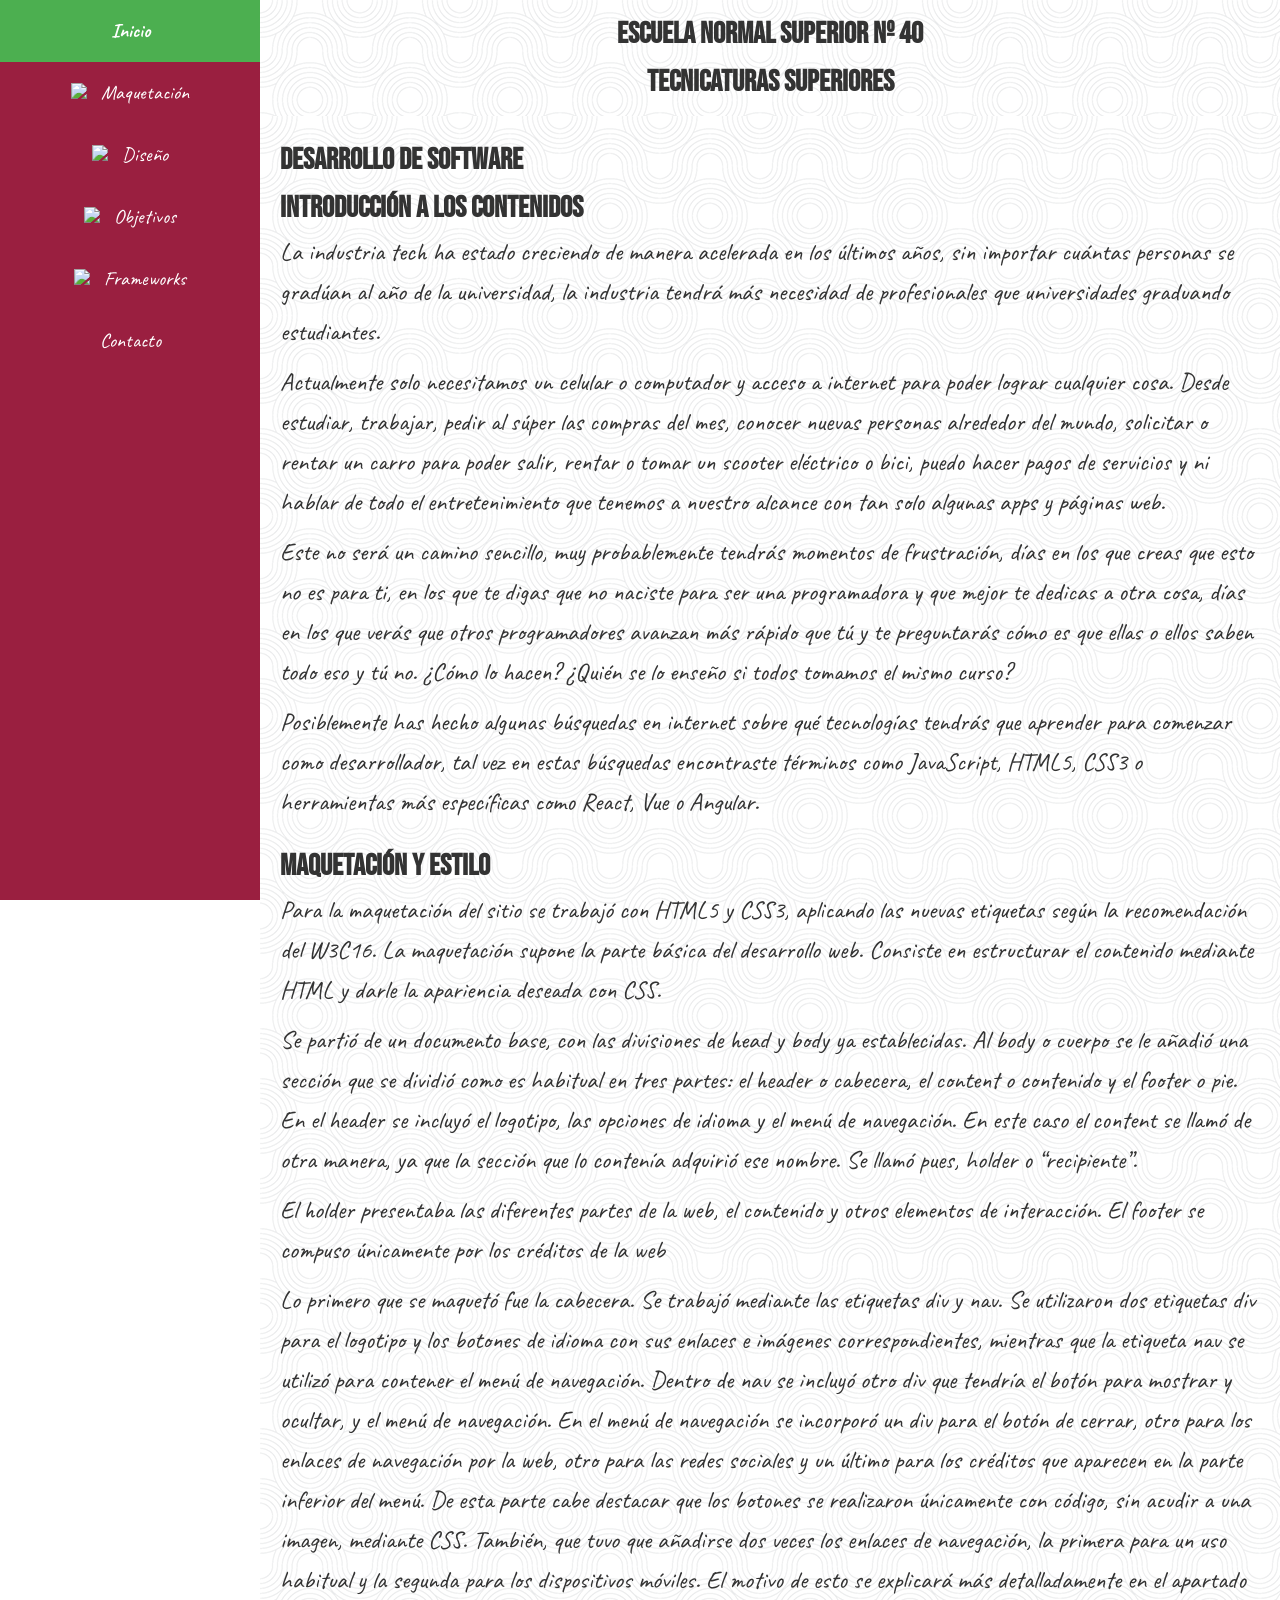
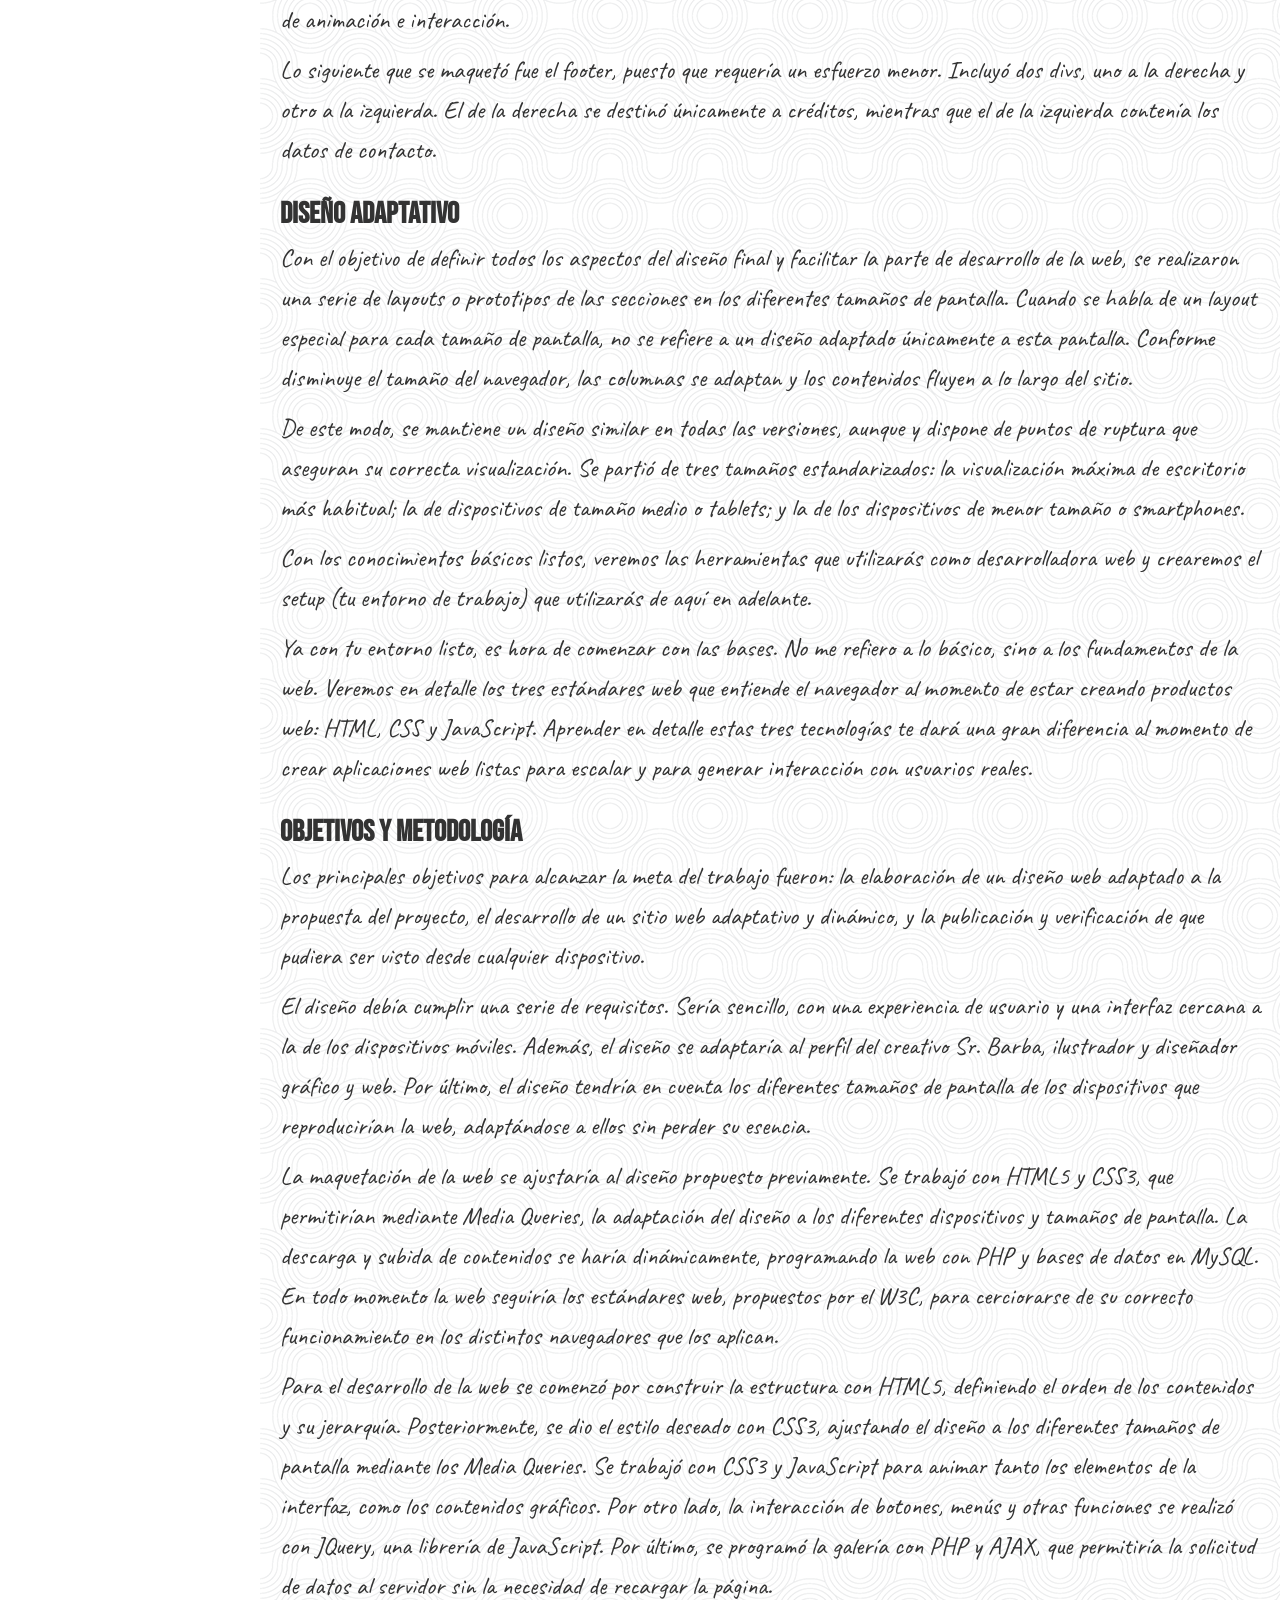
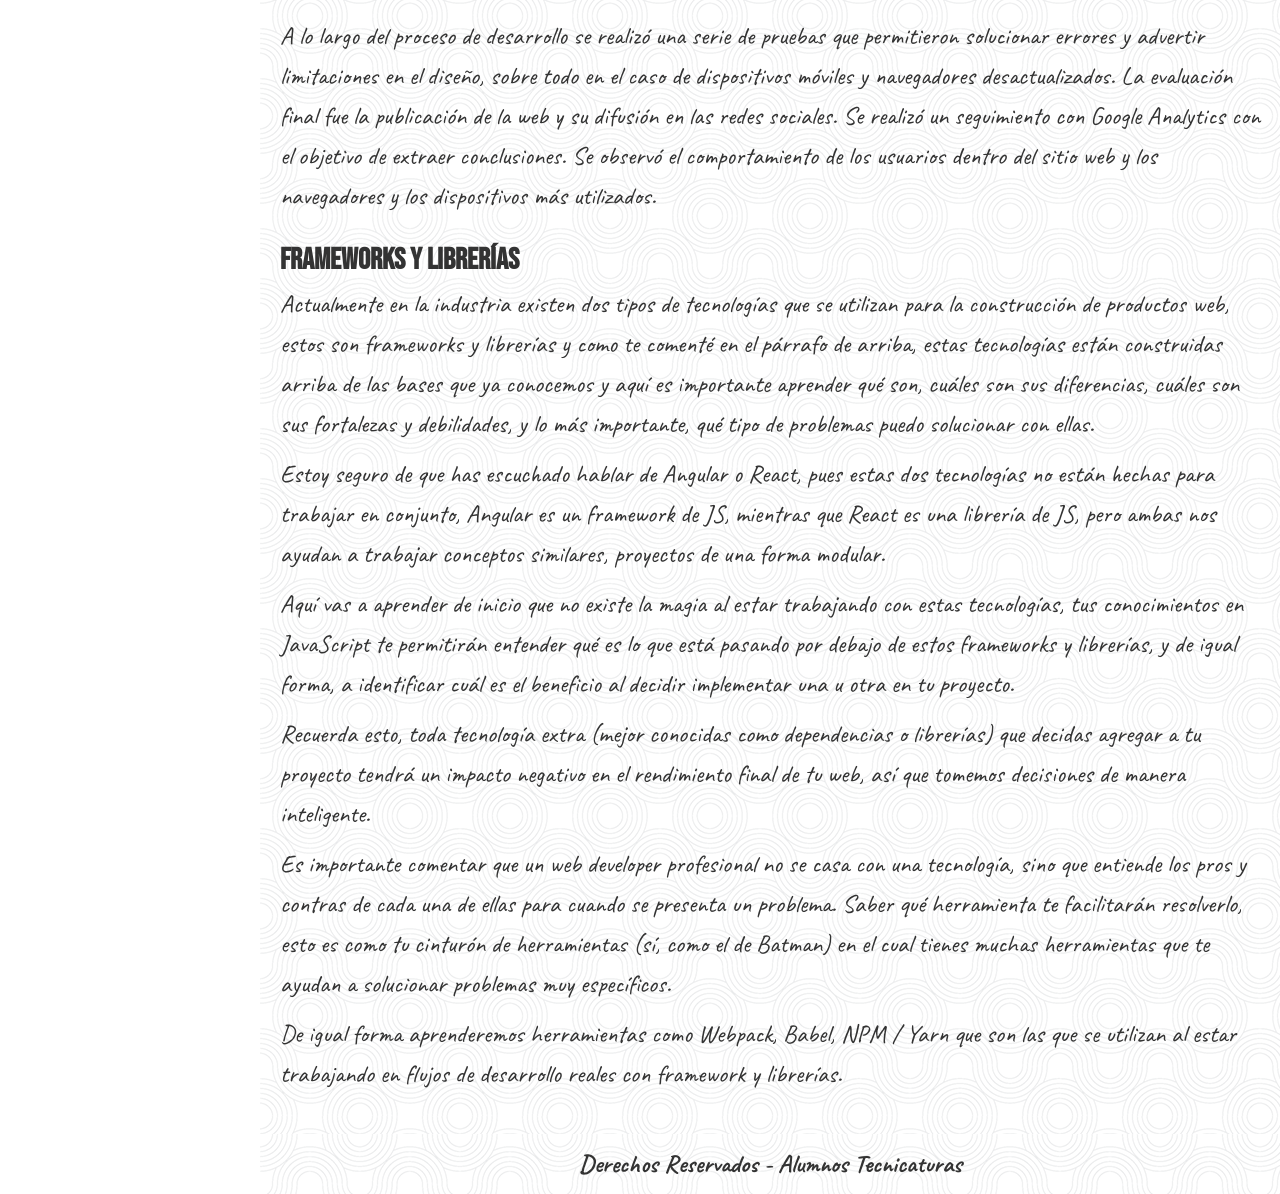
==== index.html @ 6d9e36b6 "Inicio" ====
<!DOCTYPE html>
<html lang="es">
<head>
	<meta charset="UTF-8">
  <meta name="viewport" content="width=device-width, initial-scale=1.0">
  
	<title>Clase 10 - Ejercicio con un menú vertical</title>

  <link rel="shortcut icon" href="./assets/Icons/web-development.png">

	<!-- definimos el archivo externos de css que vamos utilizar para maquetar la página -->
	<link rel="stylesheet" href="css/styles.css">

  <!--Letras-->
  <link rel="preconnect" href="https://fonts.googleapis.com">
  <link rel="preconnect" href="https://fonts.gstatic.com" crossorigin>
  <link href="https://fonts.googleapis.com/css2?family=Anton&family=Bebas+Neue&family=Oswald:wght@200..700&display=swap" rel="stylesheet">
  <link rel="preconnect" href="https://fonts.googleapis.com">
  <link rel="preconnect" href="https://fonts.gstatic.com" crossorigin>
  <link href="https://fonts.googleapis.com/css2?family=Anton&family=Bebas+Neue&family=Caveat:wght@400..700&family=Oswald:wght@200..700&display=swap" rel="stylesheet">
        
  <!--CDN de Font Awesome para los íconos-->
  <link rel="stylesheet" href="https://cdnjs.cloudflare.com/ajax/libs/font-awesome/7.0.1/css/all.min.css" integrity="sha512-2SwdPD6INVrV/lHTZbO2nodKhrnDdJK9/kg2XD1r9uGqPo1cUbujc+IYdlYdEErWNu69gVcYgdxlmVmzTWnetw==" crossorigin="anonymous" referrerpolicy="no-referrer" />
</head>
<body>
  <header>
    <h1>Escuela Normal Superior Nº 40</h1>

    <h2>Tecnicaturas Superiores</h2>
  </header>

  <nav>
    <ul>
      <li><a href="#"> <i class="fa-solid fa-house-user fa-beat"></i> Inicio</a></li>
      <li><a href="#Maquetacion"> <img src="./assets/Icons/desktop_windows.png" alt="Maquetación"> Maquetación</a></li>
      <li><a href="#Diseño"> <img src="./assets/Icons/World.png" alt="Diseño"> Diseño</a></li>
      <li><a href="#Objetivos"> <img src="./assets/Icons/check_box.png" alt="Objetivos"> Objetivos</a></li>
      <li><a href="#Frameworks"> <img src="./assets/Icons/framework.png" alt="Frameworks"> Frameworks</a></li>
      <li><a href="contacto.html"> <i class="fa-solid fa-envelope fa-beat"></i> Contacto</a></li>
    </ul>
  </nav>

  <main>
    <section >
    
    
      <h2>Desarrollo de Software</h2>
      <h3>Introducción a los contenidos </h3>
    
      <p>La industria tech ha estado creciendo de manera acelerada en los últimos años, sin importar cuántas personas se gradúan al año de la universidad, la industria tendrá más necesidad de profesionales que universidades graduando estudiantes.</p>
    
      <p>Actualmente solo necesitamos un celular o computador y acceso a internet para poder lograr cualquier cosa. Desde estudiar, trabajar, pedir al súper las compras del mes, conocer nuevas personas alrededor del mundo, solicitar o rentar un carro para poder salir, rentar o tomar un scooter eléctrico o bici, puedo hacer pagos de servicios y ni hablar de todo el entretenimiento que tenemos a nuestro alcance con tan solo algunas apps y páginas web.</p>
    
      <p>Este no será un camino sencillo, muy probablemente tendrás momentos de frustración, días en los que creas que esto no es para ti, en los que te digas que no naciste para ser una programadora y que mejor te dedicas a otra cosa, días en los que verás que otros programadores avanzan más rápido que tú y te preguntarás cómo es que ellas o ellos saben todo eso y tú no. ¿Cómo lo hacen? ¿Quién se lo enseño si todos tomamos el mismo curso?</p>
    
      <p>Posiblemente has hecho algunas búsquedas en internet sobre qué tecnologías tendrás que aprender para comenzar como desarrollador, tal vez en estas búsquedas encontraste términos como JavaScript, HTML5, CSS3 o herramientas más específicas como React, Vue o Angular.</p>
    
    </section>

    <section>
      <h2 id="Maquetacion">Maquetación y Estilo</h2>
    
            <p>Para la maquetación del sitio se trabajó con HTML5 y CSS3, aplicando las nuevas etiquetas según la recomendación del W3C16. La maquetación supone la parte básica del desarrollo web. Consiste en estructurar el contenido mediante HTML y darle la apariencia deseada con CSS.</p>
    
            <p>Se partió de un documento base, con las divisiones de head y body ya establecidas. Al body o cuerpo se le añadió una sección que se dividió como es habitual en tres partes: el header o cabecera, el content o contenido y el footer o pie. En el header se incluyó el logotipo, las opciones de idioma y el menú de navegación. En este caso el content se llamó de otra manera, ya que la sección que lo contenía adquirió ese nombre. Se llamó pues, holder o “recipiente”.</p>
    
            <p>El holder presentaba las diferentes partes de la web, el contenido y otros elementos de interacción. El footer se compuso únicamente por los créditos de la web</p>
    
            <p>Lo primero que se maquetó fue la cabecera. Se trabajó mediante las etiquetas div y nav. Se utilizaron dos etiquetas div para el logotipo y los botones de idioma con sus enlaces e imágenes correspondientes, mientras que la etiqueta nav se utilizó para contener el menú de navegación. Dentro de nav se incluyó otro div que tendría el botón para mostrar y ocultar, y el menú de navegación. En el menú de navegación se incorporó un div para el botón de cerrar, otro para los enlaces de navegación por la web, otro para las redes sociales y un último para los créditos que aparecen en la parte inferior del menú. De esta parte cabe destacar que los botones se realizaron únicamente con código, sin acudir a una imagen, mediante CSS. También, que tuvo que añadirse dos veces los enlaces de navegación, la primera para un uso habitual y la segunda para los dispositivos móviles. El motivo de esto se explicará más detalladamente en el apartado de animación e interacción.</p>
    
            <p>Lo siguiente que se maquetó fue el footer, puesto que requería un esfuerzo menor. Incluyó dos divs, uno a la derecha y otro a la izquierda. El de la derecha se destinó únicamente a créditos, mientras que el de la izquierda contenía los datos de contacto.</p>

    </section>

    
    <section>

      <h2 id="Diseño">Diseño Adaptativo</h2>

          <p>Con el objetivo de definir todos los aspectos del diseño final y facilitar la parte de desarrollo de la web, se realizaron una serie de layouts o prototipos de las secciones en los diferentes tamaños de pantalla. Cuando se habla de un layout especial para cada tamaño de pantalla, no se refiere a un diseño adaptado únicamente a esta pantalla. Conforme disminuye el tamaño del navegador, las columnas se adaptan y los contenidos fluyen a lo largo del sitio.</p>

          <p>De este modo, se mantiene un diseño similar en todas las versiones, aunque y dispone de puntos de ruptura que aseguran su correcta visualización. Se partió de tres tamaños estandarizados: la visualización máxima de escritorio más habitual; la de dispositivos de tamaño medio o tablets; y la de los dispositivos de menor tamaño o smartphones.</p>

          <p>Con los conocimientos básicos listos, veremos las herramientas que utilizarás como desarrolladora web y crearemos el setup (tu entorno de trabajo) que utilizarás de aquí en adelante.</p>

          <p>Ya con tu entorno listo, es hora de comenzar con las bases. No me refiero a lo básico, sino a los fundamentos de la web. Veremos en detalle los tres estándares web que entiende el navegador al momento de estar creando productos web: HTML, CSS y JavaScript. Aprender en detalle estas tres tecnologías te dará una gran diferencia al momento de crear aplicaciones web listas para escalar y para generar interacción con usuarios reales.</p>

    </section>

    <section>


      <h2 id="Objetivos">Objetivos y Metodología</h2>
    
        <p>Los principales objetivos para alcanzar la meta del trabajo fueron: la elaboración
        de un diseño web adaptado a la propuesta del proyecto, el desarrollo
        de un sitio web adaptativo y dinámico, y la publicación y verificación de
        que pudiera ser visto desde cualquier dispositivo.</p>
    
        <p>El diseño debía cumplir una serie de requisitos. Sería sencillo, con una
        experiencia de usuario y una interfaz cercana a la de los dispositivos móviles.
        Además, el diseño se adaptaría al perfil del creativo Sr. Barba, ilustrador y diseñador
        gráfico y web. Por último, el diseño tendría en cuenta los diferentes
        tamaños de pantalla de los dispositivos que reproducirían la web, adaptándose
        a ellos sin perder su esencia.</p>  
    
        <p>La maquetación de la web se ajustaría al diseño propuesto previamente.
          Se trabajó con HTML5 y CSS3, que permitirían mediante Media Queries, la
          adaptación del diseño a los diferentes dispositivos y tamaños de pantalla. La
          descarga y subida de contenidos se haría dinámicamente, programando la
          web con PHP y bases de datos en MySQL. En todo momento la web seguiría
          los estándares web, propuestos por el W3C, para cerciorarse de su correcto
          funcionamiento en los distintos navegadores que los aplican.</p>
    
          <p>Para el desarrollo de la web se comenzó por construir la estructura con
            HTML5, definiendo el orden de los contenidos y su jerarquía. Posteriormente, se dio el estilo deseado con CSS3, 
            ajustando el diseño a los diferentes
            tamaños de pantalla mediante los Media Queries. Se trabajó con CSS3 y JavaScript
            para animar tanto los elementos de la interfaz, como los contenidos
            gráficos. Por otro lado, la interacción de botones, menús y otras funciones
            se realizó con JQuery, una librería de JavaScript. Por último, se programó la
            galería con PHP y AJAX, que permitiría la solicitud de datos al servidor sin la
            necesidad de recargar la página.</p>
    
            <p>A lo largo del proceso de desarrollo se realizó una serie de pruebas que
              permitieron solucionar errores y advertir limitaciones en el diseño, sobre
              todo en el caso de dispositivos móviles y navegadores desactualizados. La
              evaluación final fue la publicación de la web y su difusión en las redes sociales.
              Se realizó un seguimiento con Google Analytics con el objetivo de extraer
              conclusiones. Se observó el comportamiento de los usuarios dentro del sitio
              web y los navegadores y los dispositivos más utilizados.</p>

    </section>

    <section>


      <h2 id="Frameworks">Frameworks y librerías</h2>
    
      <p>Actualmente en la industria existen dos tipos de tecnologías que se utilizan para la construcción de productos web, estos son frameworks y librerías y como te comenté en el párrafo de arriba, estas tecnologías están construidas arriba de las bases que ya conocemos y aquí es importante aprender qué son, cuáles son sus diferencias, cuáles son sus fortalezas y debilidades, y lo más importante, qué tipo de problemas puedo solucionar con ellas.</p>
    
      <p>Estoy seguro de que has escuchado hablar de Angular o React, pues estas dos tecnologías no están hechas para trabajar en conjunto, Angular es un framework de JS, mientras que React es una librería de JS, pero ambas nos ayudan a trabajar conceptos similares, proyectos de una forma modular.</p>
    
      <p>Aquí vas a aprender de inicio que no existe la magia al estar trabajando con estas tecnologías, tus conocimientos en JavaScript te permitirán entender qué es lo que está pasando por debajo de estos frameworks y librerías, y de igual forma, a identificar cuál es el beneficio al decidir implementar una u otra en tu proyecto.</p>
    
      <p>Recuerda esto, toda tecnología extra (mejor conocidas como dependencias o librerías) que decidas agregar a tu proyecto tendrá un impacto negativo en el rendimiento final de tu web, así que tomemos decisiones de manera inteligente.</p>
    
      <p>Es importante comentar que un web developer profesional no se casa con una tecnología, sino que entiende los pros y contras de cada una de ellas para cuando se presenta un problema. Saber qué herramienta te facilitarán resolverlo, esto es como tu cinturón de herramientas (sí, como el de Batman) en el cual tienes muchas herramientas que te ayudan a solucionar problemas muy específicos.</p>
    
      <p>De igual forma aprenderemos herramientas como Webpack, Babel, NPM / Yarn que son las que se utilizan al estar trabajando en flujos de desarrollo reales con framework y librerías.</p>

    </section>
  </main>

  <footer>
    <h4>Derechos Reservados - Alumnos Tecnicaturas</h4>
  </footer>

</body>
</html>
---- css/styles.css ----
*{
    margin: 0;
    padding: 0;
    box-sizing: border-box;
}

body{
    font-family: 'caveat', cursive;
    color: #333;
    line-height: 1.6;
    min-height: 100vh;
    padding-left: 260px
}

/*Fondo para la parte principal*/

header, main, footer {
    background-image: url('../assets/Fondo/round.png');
}

/*Letra para los h1,h2,h3*/
h1, h2, h3 {
    font-size: 30px;
    font-family: bebas neue, sans-serif;
}

header{
    padding: 10px;
    text-align: center;
}

/* Estilos para el menú de navegación */

nav{
    background-color: #9a1f40;
    overflow-y: auto;
    height: 100vh;
    width: 260px;
    position: fixed;
    top: 0;
    left: 0;
    z-index: 100;

    background-color: color-mix (in oklab, #9a1f40 50%, #4CAF50 50%);
    
    
}

nav ul{
    list-style-type: none;
    padding: 0;
}

nav ul li {
    color: white;
    text-align: center;
    text-decoration: none;
    padding: 15px;
    Transition: all 1s ease;
}

nav ul li:first-child{
    background-color: #4CAF50;
    font-weight: bold;
}

nav li:hover{
    background-color: #4CAF50;
    width: 260px;
}

nav a {
    color: white;
    text-decoration: none;
    display: flex;
    align-items: center;
    justify-content: center;
    font-size: 20px;
}

nav a img {
    width: 20px;
    height: 20px;
    margin-right: 10px;
}

/*Fin de los estilos para la barra de navegación*/

main{
    padding: 20px;
}

section{
    margin-bottom: 20px;
}

p{
    margin-bottom: 10px;
    font-size: 25px;
}

footer{
    text-align: center;
    padding: 10px;
    width: 100%;
    bottom: 0;
    font-size: 25px;
}

/* Estilos para la página de contacto */

.Contacto_h2 {
    font-size: 30px;
    font-family: 'Bebas Neue', sans-serif;
    color: #9a1f40;
    margin-bottom: 20px;
    font-weight: bold;
    text-align: center;
}

form {
    font-size: 1.5rem;
    color: gray;
    background-color: lightgray;
    margin: 0 100px;
    padding: 10px;
}

input, textarea {
    width: 100%;
    padding: 10px;
    margin: 10px 0;
    border: 1px solid #ccc;
    border-radius: 4px;
}
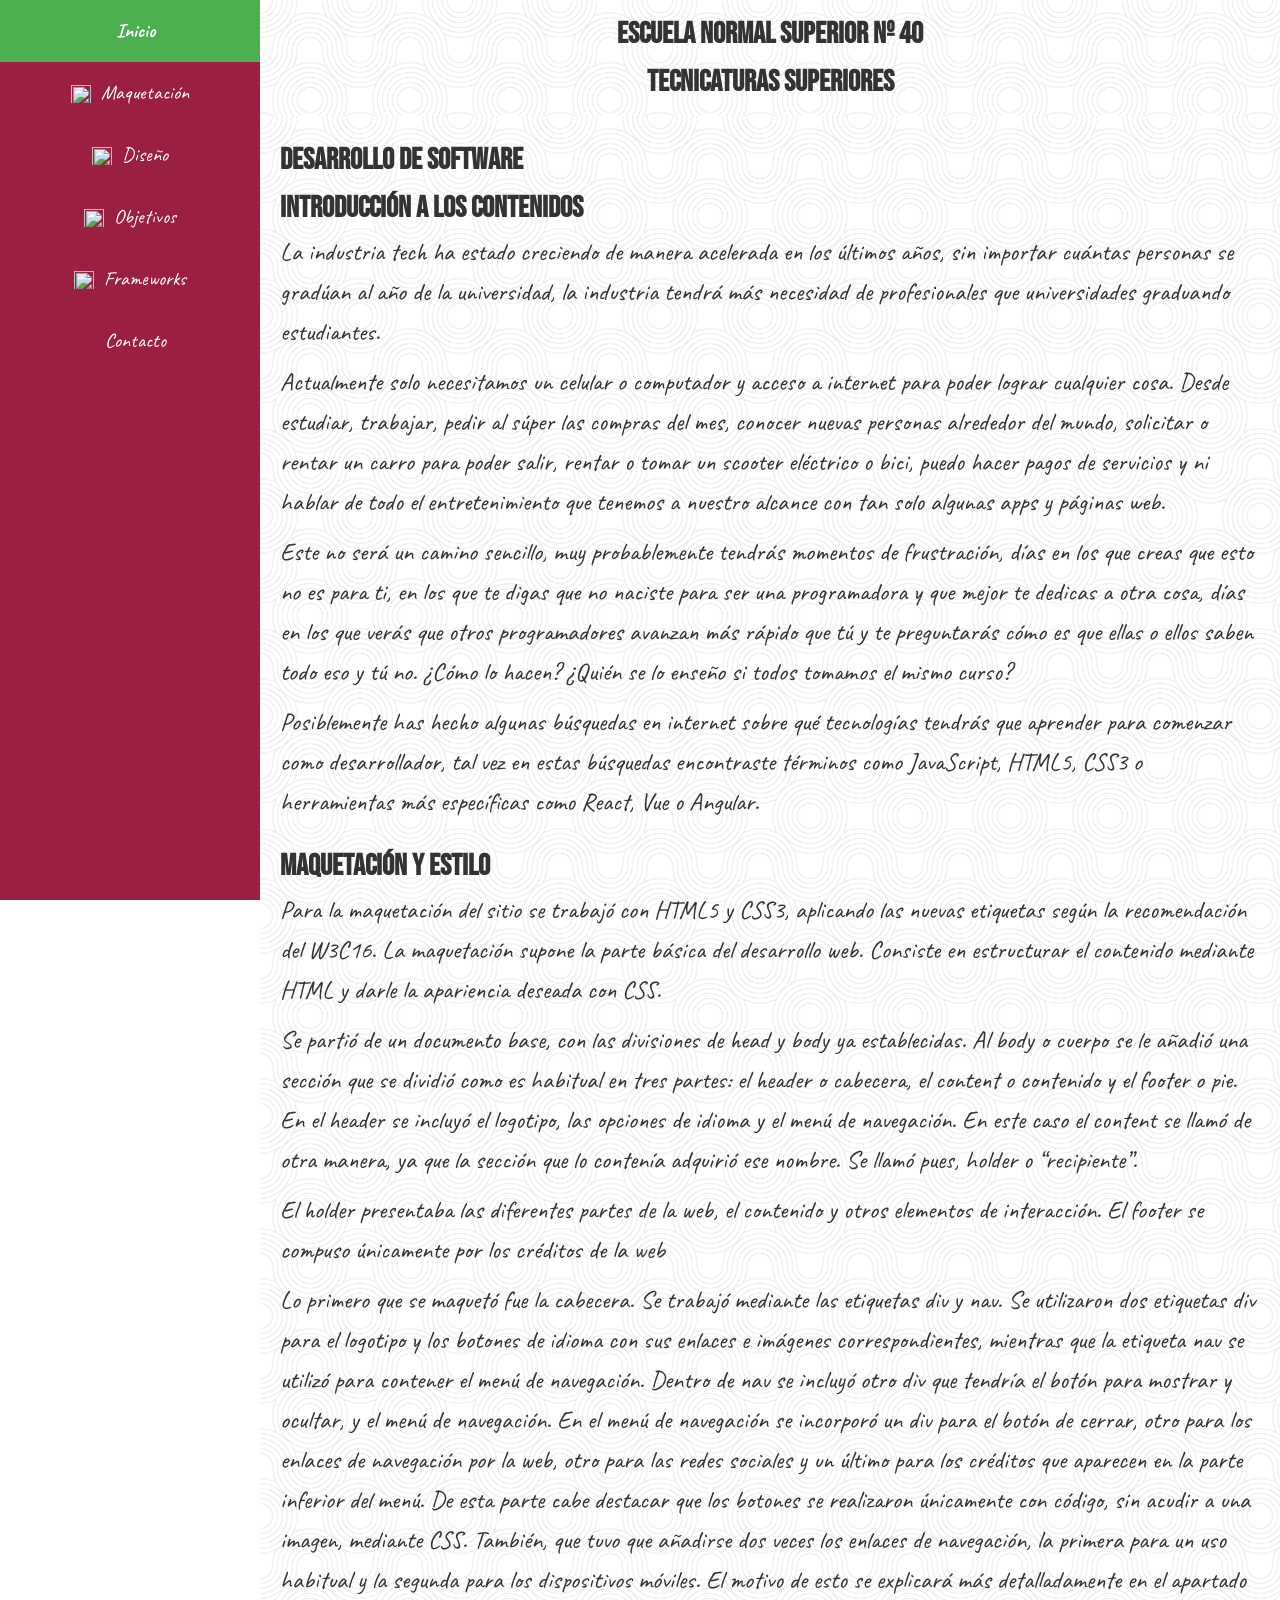
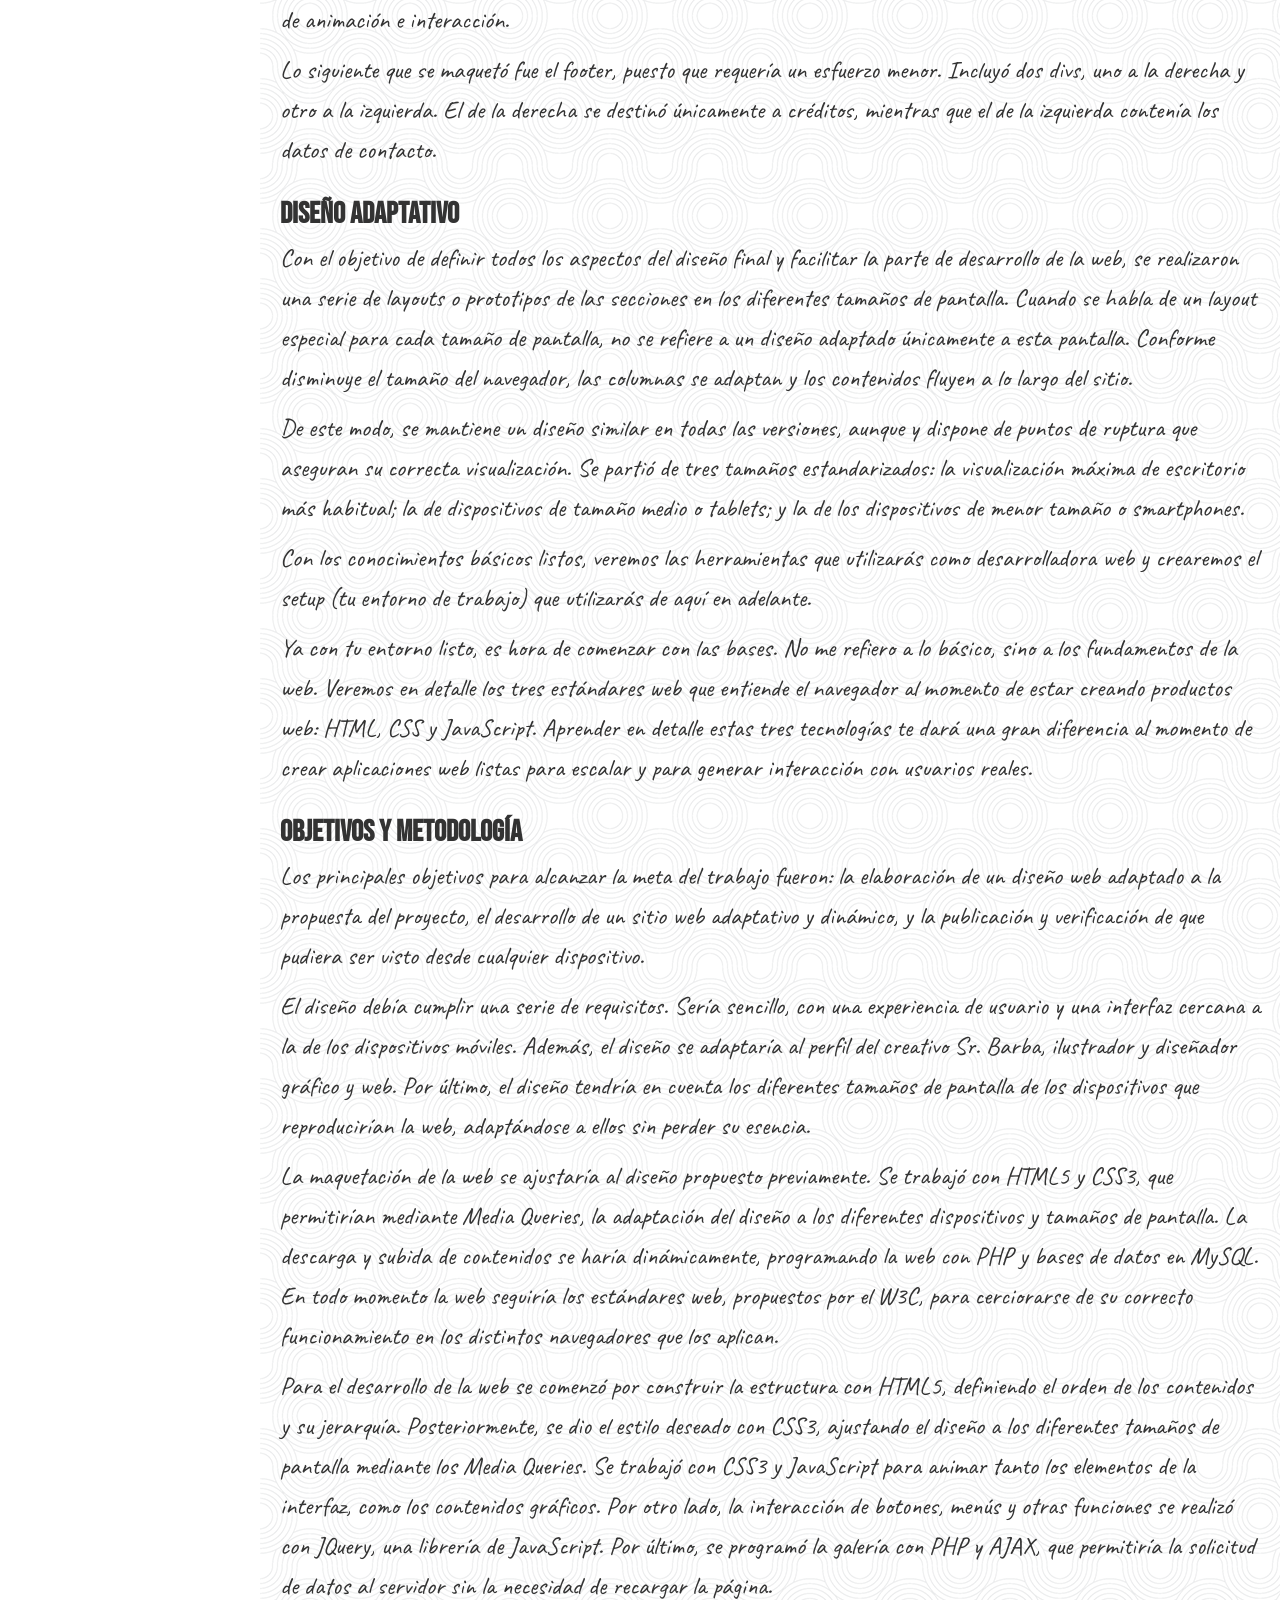
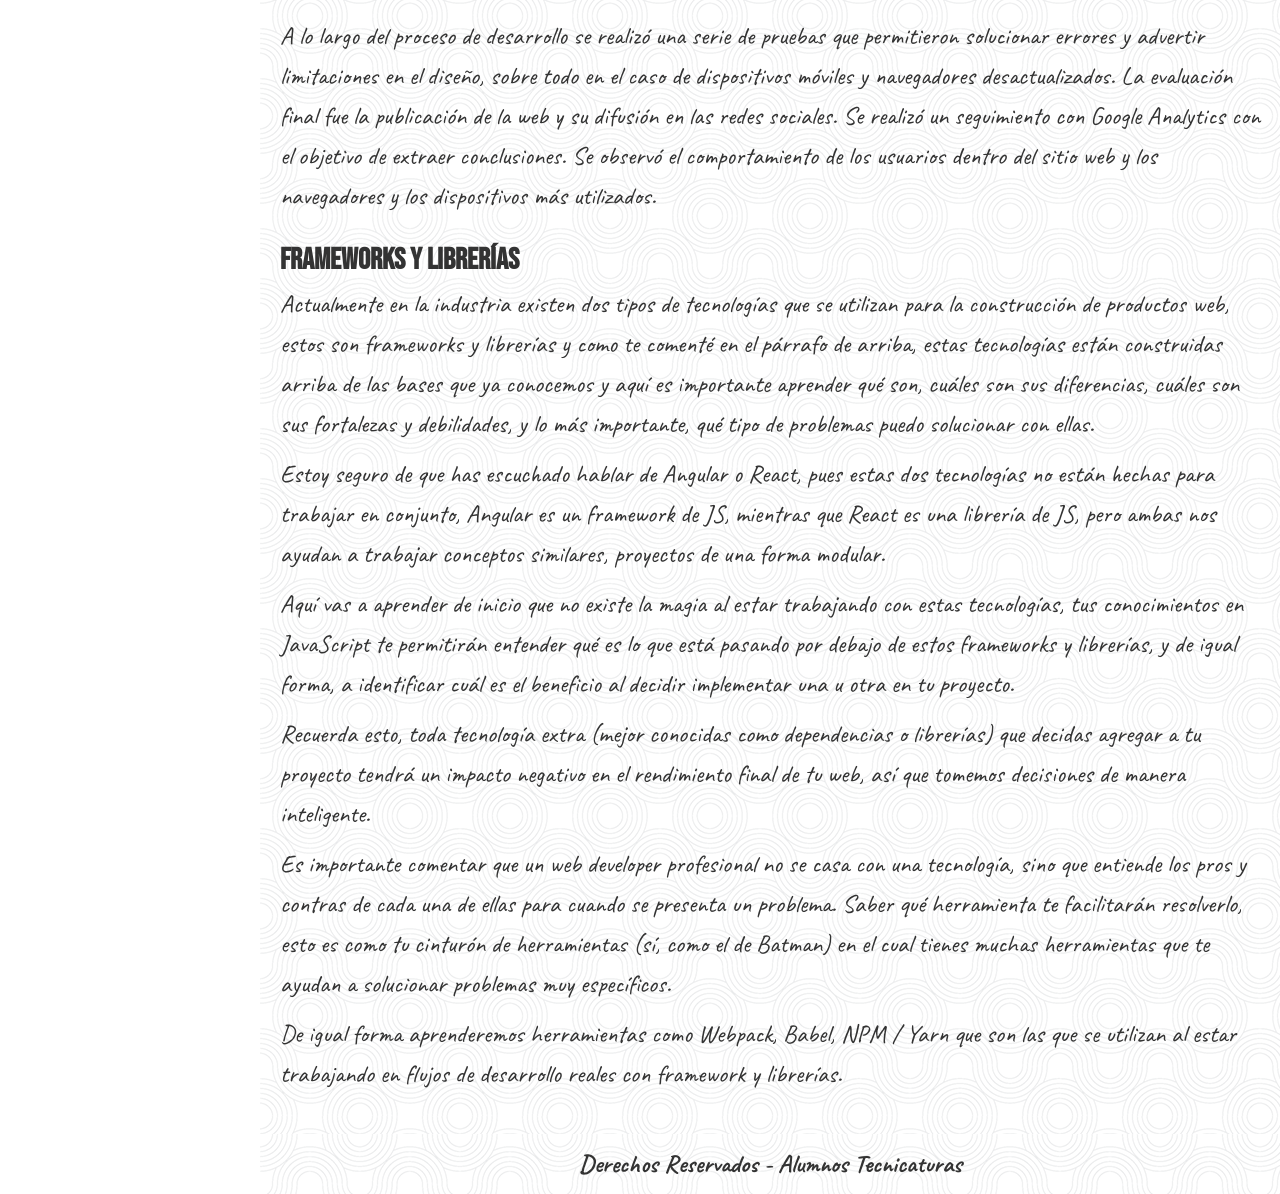
==== commit c1f32e83: "Final" ====
--- a/index.html
+++ b/index.html
@@ -31,12 +31,12 @@
 
   <nav>
     <ul>
-      <li><a href="#"> <i class="fa-solid fa-house-user fa-beat"></i> Inicio</a></li>
-      <li><a href="#Maquetacion"> <img src="./assets/Icons/desktop_windows.png" alt="Maquetación"> Maquetación</a></li>
-      <li><a href="#Diseño"> <img src="./assets/Icons/World.png" alt="Diseño"> Diseño</a></li>
-      <li><a href="#Objetivos"> <img src="./assets/Icons/check_box.png" alt="Objetivos"> Objetivos</a></li>
-      <li><a href="#Frameworks"> <img src="./assets/Icons/framework.png" alt="Frameworks"> Frameworks</a></li>
-      <li><a href="contacto.html"> <i class="fa-solid fa-envelope fa-beat"></i> Contacto</a></li>
+      <li><a href="#" aria-label="Inicio"><i class="fa-solid fa-house-user fa-beat" aria-hidden="true"></i><span class="nav-label">Inicio</span></a></li>
+      <li><a href="#Maquetacion" aria-label="Maquetación"><img src="./assets/Icons/desktop_windows.png" alt="" aria-hidden="true"><span class="nav-label">Maquetación</span></a></li>
+      <li><a href="#Diseño" aria-label="Diseño"><img src="./assets/Icons/World.png" alt="" aria-hidden="true"><span class="nav-label">Diseño</span></a></li>
+      <li><a href="#Objetivos" aria-label="Objetivos"><img src="./assets/Icons/check_box.png" alt="" aria-hidden="true"><span class="nav-label">Objetivos</span></a></li>
+      <li><a href="#Frameworks" aria-label="Frameworks"><img src="./assets/Icons/framework.png" alt="" aria-hidden="true"><span class="nav-label">Frameworks</span></a></li>
+      <li><a href="contacto.html" aria-label="Contacto"><i class="fa-solid fa-envelope fa-beat" aria-hidden="true"></i><span class="nav-label">Contacto</span></a></li>
     </ul>
   </nav>
 
--- a/css/styles.css
+++ b/css/styles.css
@@ -1,135 +1,251 @@
-*{
+:root {
+    --color-primary: #9a1f40;
+    --color-accent: #4caf50;
+    --color-text: #333;
+    --color-white: #fff;
+    --color-muted: gray;
+    --color-surface-muted: lightgray;
+    --color-border: #ccc;
+    --color-nav: var(--color-primary);
+    --font-body: 'Caveat', cursive;
+    --font-heading: 'Bebas Neue', sans-serif;
+    --nav-width: 260px;
+    --nav-item-padding: 15px;
+    --space-xs: 10px;
+    --space-md: 20px;
+    --space-lg: 100px;
+    --font-size-body: 25px;
+    --font-size-heading: 30px;
+    --font-size-nav: 20px;
+    --radius-control: 4px;
+    --transition-standard: all 1s ease;
+}
+
+* {
     margin: 0;
     padding: 0;
     box-sizing: border-box;
 }
 
-body{
-    font-family: 'caveat', cursive;
-    color: #333;
+body {
+    min-height: 100vh;
+    padding-left: var(--nav-width);
+    color: var(--color-text);
+    font-family: var(--font-body);
     line-height: 1.6;
-    min-height: 100vh;
-    padding-left: 260px
-}
-
-/*Fondo para la parte principal*/
+}
 
 header, main, footer {
     background-image: url('../assets/Fondo/round.png');
 }
 
-/*Letra para los h1,h2,h3*/
 h1, h2, h3 {
-    font-size: 30px;
-    font-family: bebas neue, sans-serif;
-}
-
-header{
-    padding: 10px;
-    text-align: center;
-}
-
-/* Estilos para el menú de navegación */
-
-nav{
-    background-color: #9a1f40;
-    overflow-y: auto;
-    height: 100vh;
-    width: 260px;
+    font-family: var(--font-heading);
+    font-size: var(--font-size-heading);
+}
+
+header {
+    padding: var(--space-xs);
+    text-align: center;
+}
+
+nav {
     position: fixed;
+    z-index: 100;
     top: 0;
     left: 0;
-    z-index: 100;
-
-    background-color: color-mix (in oklab, #9a1f40 50%, #4CAF50 50%);
-    
-    
-}
-
-nav ul{
-    list-style-type: none;
+    width: var(--nav-width);
+    height: 100vh;
+    overflow-y: auto;
+    background-color: var(--color-nav);
+}
+
+nav ul {
     padding: 0;
-}
-
-nav ul li {
-    color: white;
-    text-align: center;
-    text-decoration: none;
-    padding: 15px;
-    Transition: all 1s ease;
-}
-
-nav ul li:first-child{
-    background-color: #4CAF50;
+    list-style: none;
+}
+
+nav li {
+    padding: 0;
+    color: var(--color-white);
+    text-align: center;
+    transition: var(--transition-standard);
+}
+
+nav li:first-child,
+nav li:hover {
+    background-color: var(--color-accent);
+}
+
+nav li:first-child {
     font-weight: bold;
 }
 
-nav li:hover{
-    background-color: #4CAF50;
-    width: 260px;
-}
-
 nav a {
-    color: white;
-    text-decoration: none;
     display: flex;
+    width: 100%;
+    height: 100%;
     align-items: center;
     justify-content: center;
-    font-size: 20px;
+    padding: var(--nav-item-padding);
+    color: var(--color-white);
+    font-size: var(--font-size-nav);
+    text-decoration: none;
+}
+
+nav a i {
+    margin-right: var(--space-xs);
 }
 
 nav a img {
     width: 20px;
     height: 20px;
-    margin-right: 10px;
-}
-
-/*Fin de los estilos para la barra de navegación*/
-
-main{
-    padding: 20px;
-}
-
-section{
-    margin-bottom: 20px;
-}
-
-p{
-    margin-bottom: 10px;
-    font-size: 25px;
-}
-
-footer{
-    text-align: center;
-    padding: 10px;
+    margin-right: var(--space-xs);
+}
+
+main {
+    padding: var(--space-md);
+}
+
+section {
+    margin-bottom: var(--space-md);
+}
+
+p {
+    margin-bottom: var(--space-xs);
+    font-size: var(--font-size-body);
+}
+
+footer {
     width: 100%;
-    bottom: 0;
-    font-size: 25px;
-}
-
-/* Estilos para la página de contacto */
+    padding: var(--space-xs);
+    text-align: center;
+    font-size: var(--font-size-body);
+}
 
 .Contacto_h2 {
-    font-size: 30px;
-    font-family: 'Bebas Neue', sans-serif;
-    color: #9a1f40;
-    margin-bottom: 20px;
+    margin-bottom: var(--space-md);
+    color: var(--color-primary);
+    font-family: var(--font-heading);
+    font-size: var(--font-size-heading);
     font-weight: bold;
     text-align: center;
 }
 
 form {
+    margin: 0 var(--space-lg);
+    padding: var(--space-xs);
+    color: var(--color-muted);
+    background-color: var(--color-surface-muted);
     font-size: 1.5rem;
-    color: gray;
-    background-color: lightgray;
-    margin: 0 100px;
-    padding: 10px;
 }
 
 input, textarea {
     width: 100%;
-    padding: 10px;
-    margin: 10px 0;
-    border: 1px solid #ccc;
-    border-radius: 4px;
+    margin: var(--space-xs) 0;
+    padding: var(--space-xs);
+    border: 1px solid var(--color-border);
+    border-radius: var(--radius-control);
+}
+
+.guardar, .cancelar {
+    padding: 8px 14px;
+    font-size: 1rem;
+}
+
+@media (max-width: 768px) {
+    body {
+        padding-top: 80px;
+        padding-left: 0;
+    }
+
+    nav {
+        width: 100%;
+        height: 80px;
+        overflow: visible;
+    }
+
+    nav ul {
+        display: flex;
+        min-height: 100%;
+    }
+
+    nav li {
+        display: flex;
+        flex: 1;
+        align-items: center;
+        justify-content: center;
+    }
+
+    nav a {
+        padding: var(--space-xs) 6px;
+    }
+
+    nav a img {
+        margin-right: 6px;
+    }
+
+    form {
+        margin: 0 40px;
+    }
+
+    .guardar, .cancelar {
+        padding: 12px 18px;
+        font-size: 1.1rem;
+    }
+}
+
+@media (max-width: 600px) {
+    body {
+        padding-top: 64px;
+    }
+
+    nav {
+        height: 64px;
+    }
+
+    nav li {
+        padding: 0;
+    }
+
+    nav a {
+        min-width: 44px;
+        min-height: 44px;
+        padding: 8px 4px;
+        font-size: 22px;
+    }
+
+    nav a .nav-label {
+        display: none;
+    }
+
+    nav a img {
+        width: 24px;
+        height: 24px;
+        margin-right: 0;
+    }
+
+    nav a i {
+        margin-right: 0;
+    }
+
+    main {
+        padding: var(--space-xs);
+    }
+
+    p {
+        font-size: 21px;
+    }
+
+    form {
+        margin: 0;
+        font-size: 1rem;
+    }
+
+    .guardar, .cancelar {
+        width: 100%;
+        margin-top: 8px;
+        padding: 15px 22px;
+        font-size: 1.2rem;
+    }
 }
